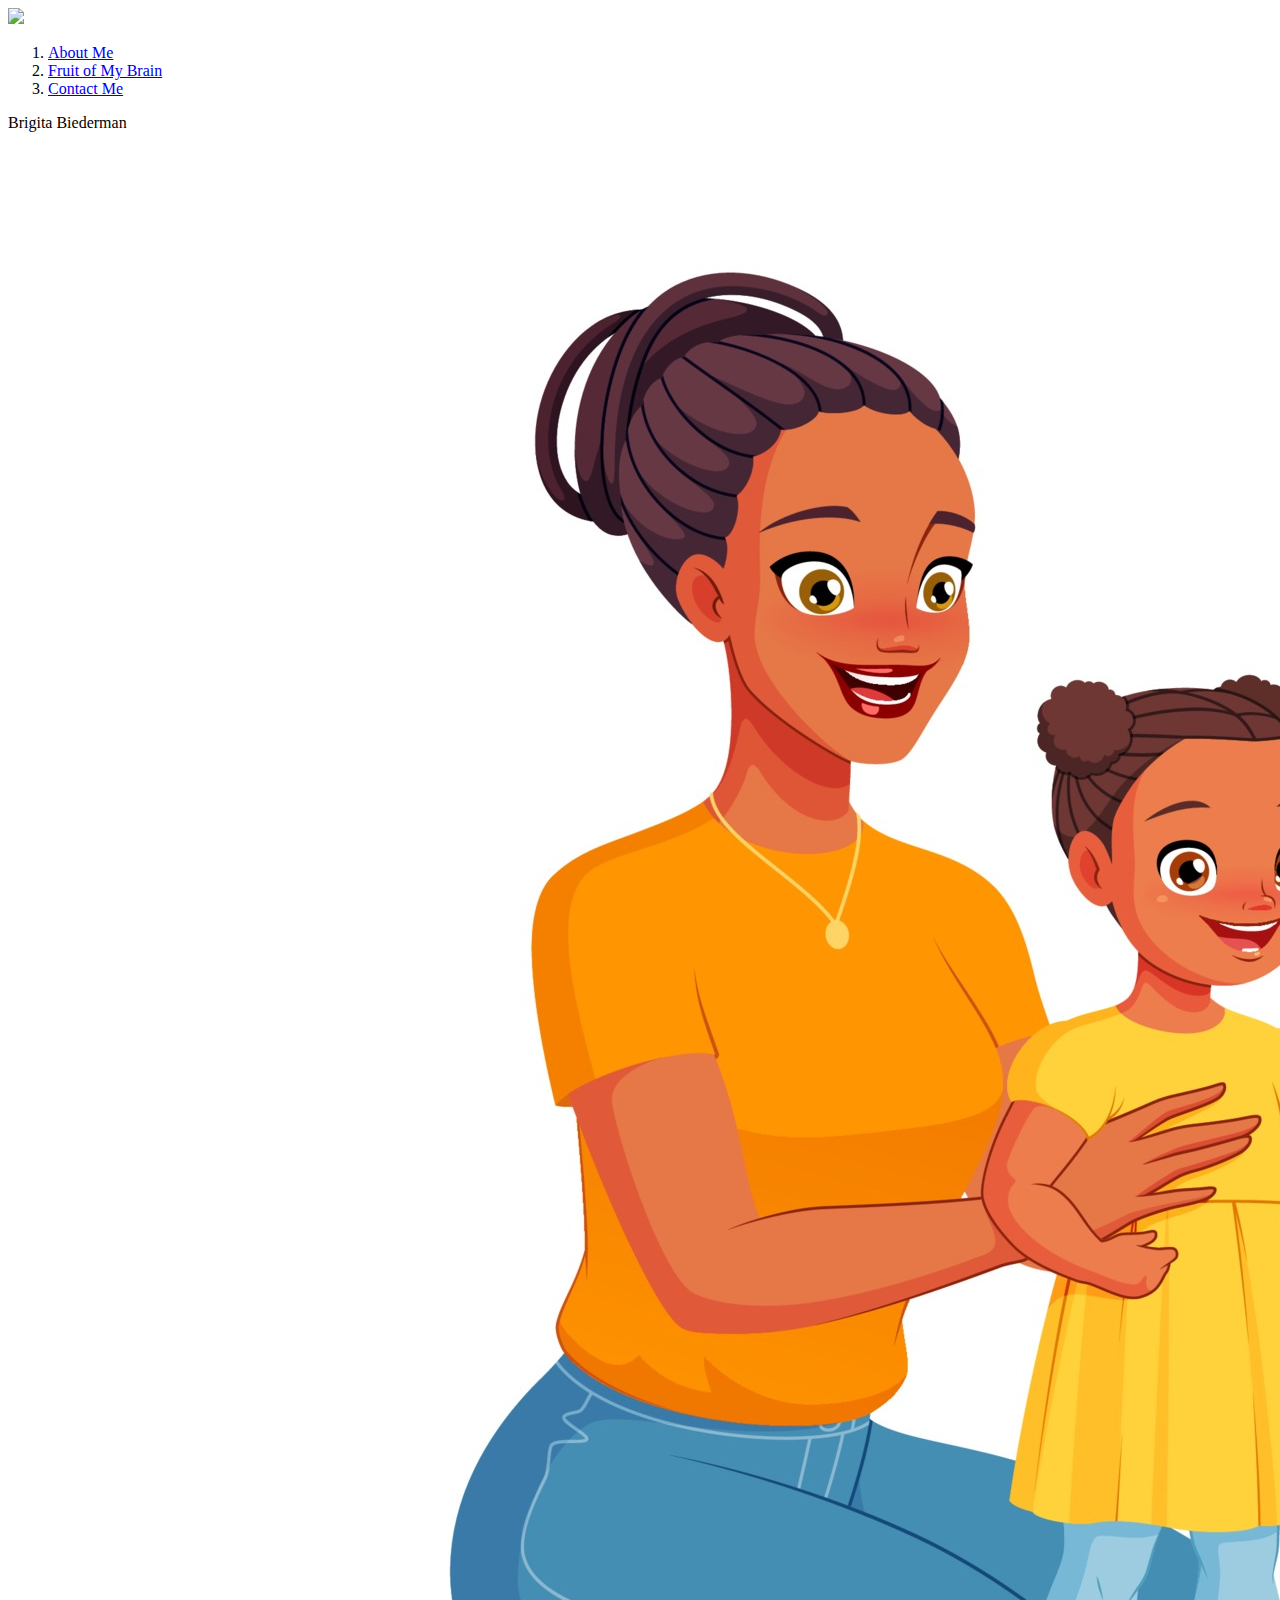
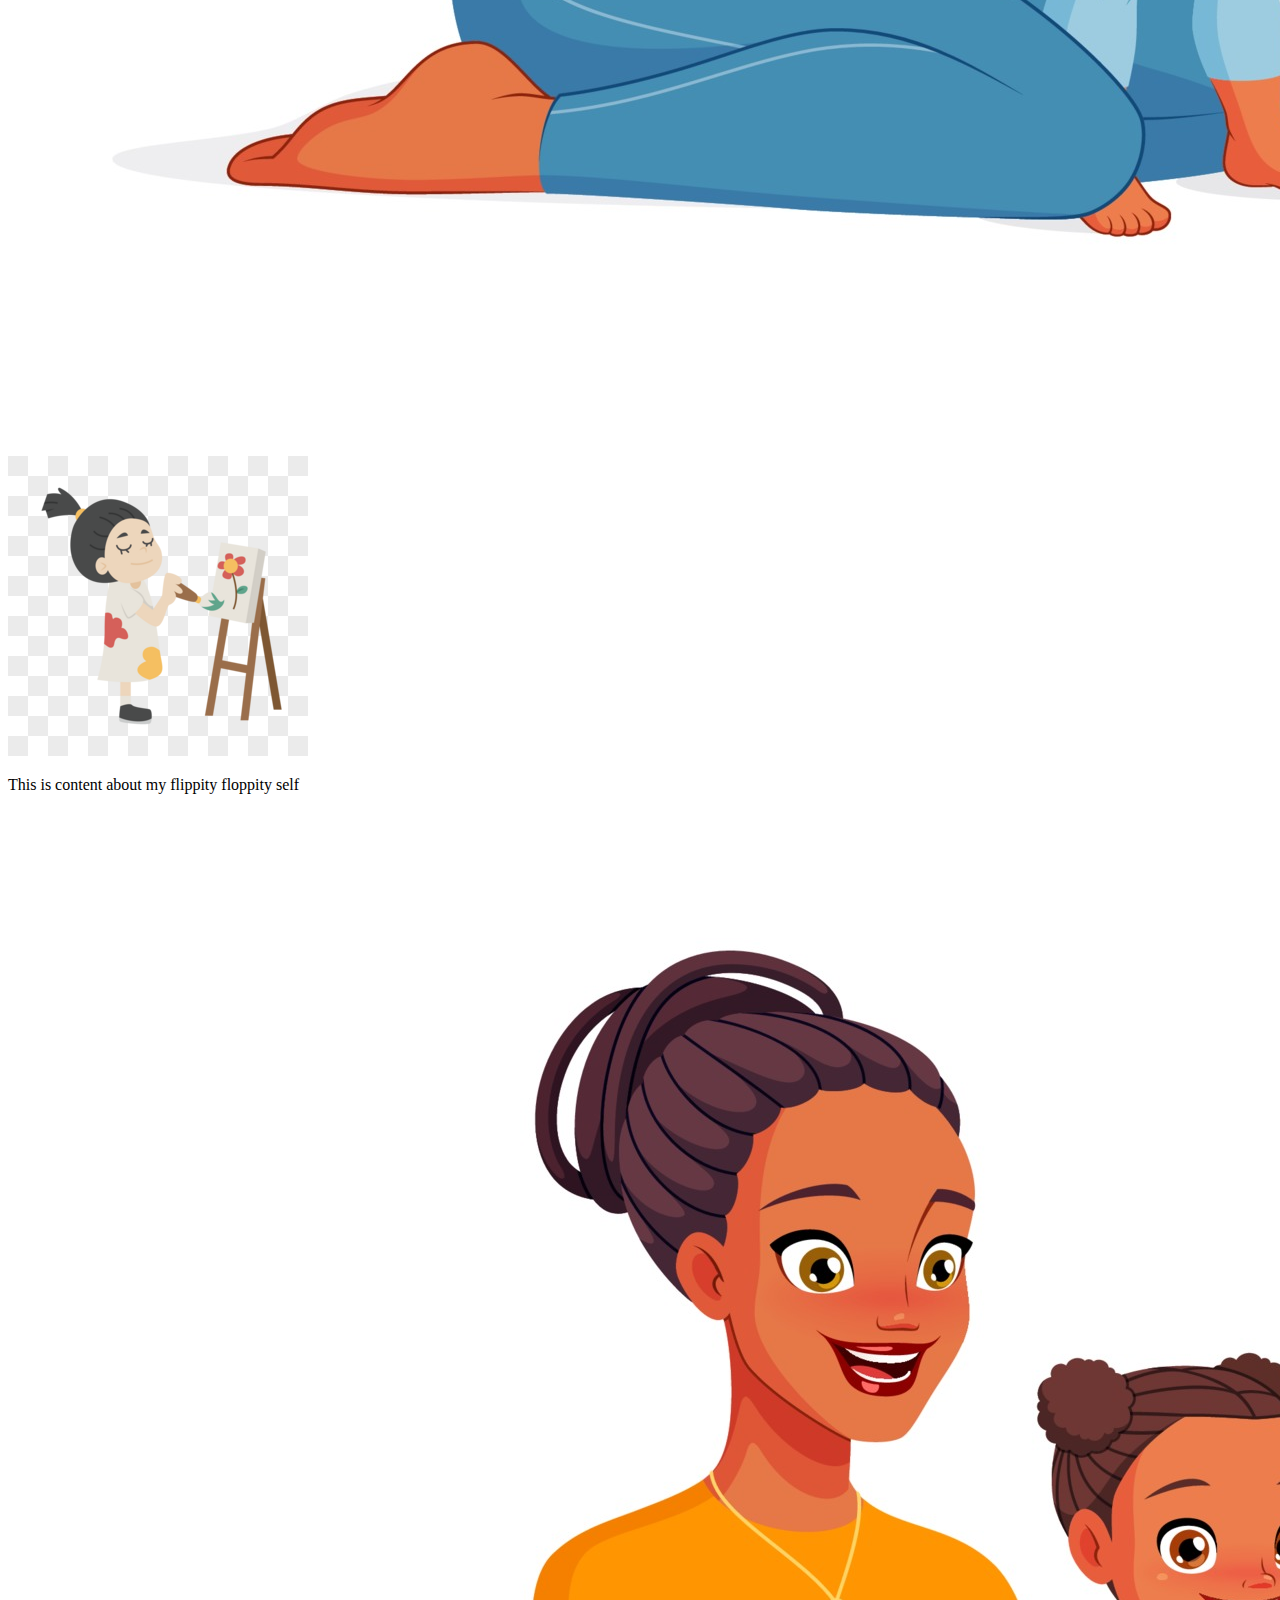
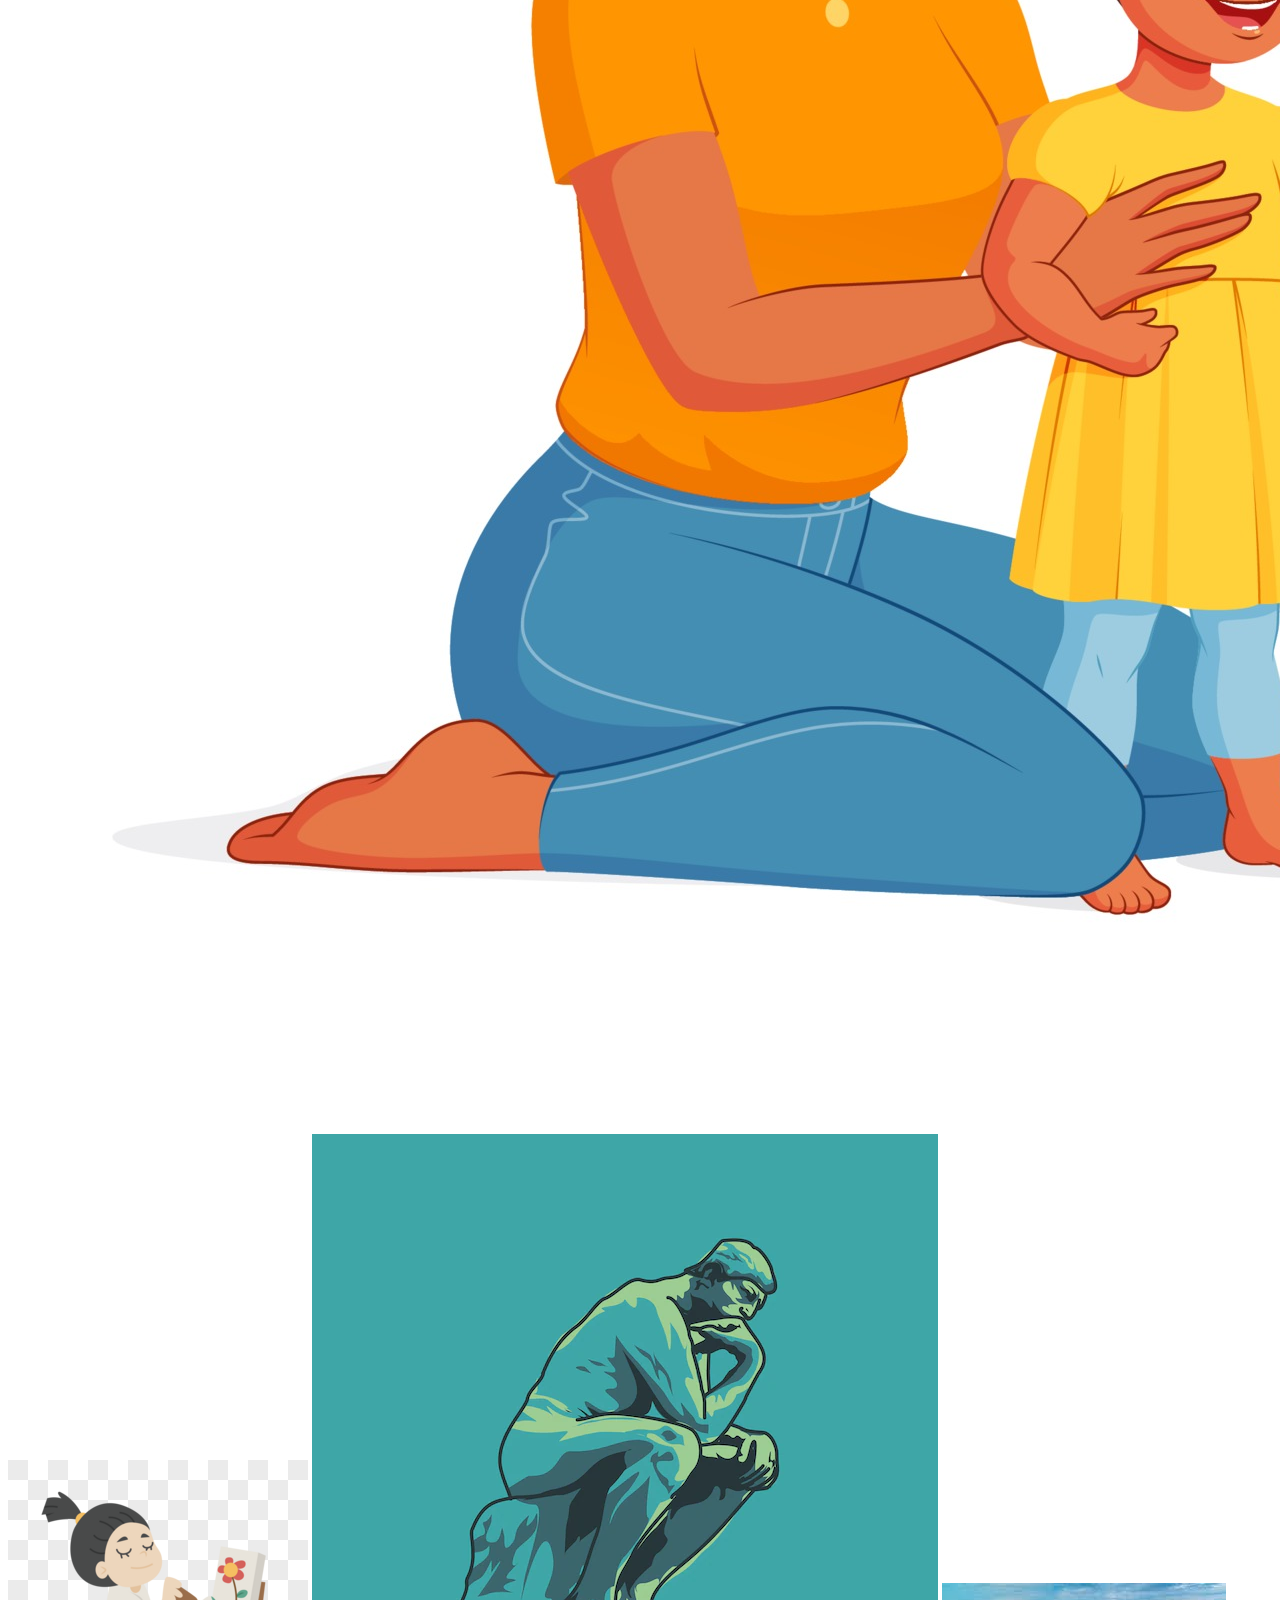
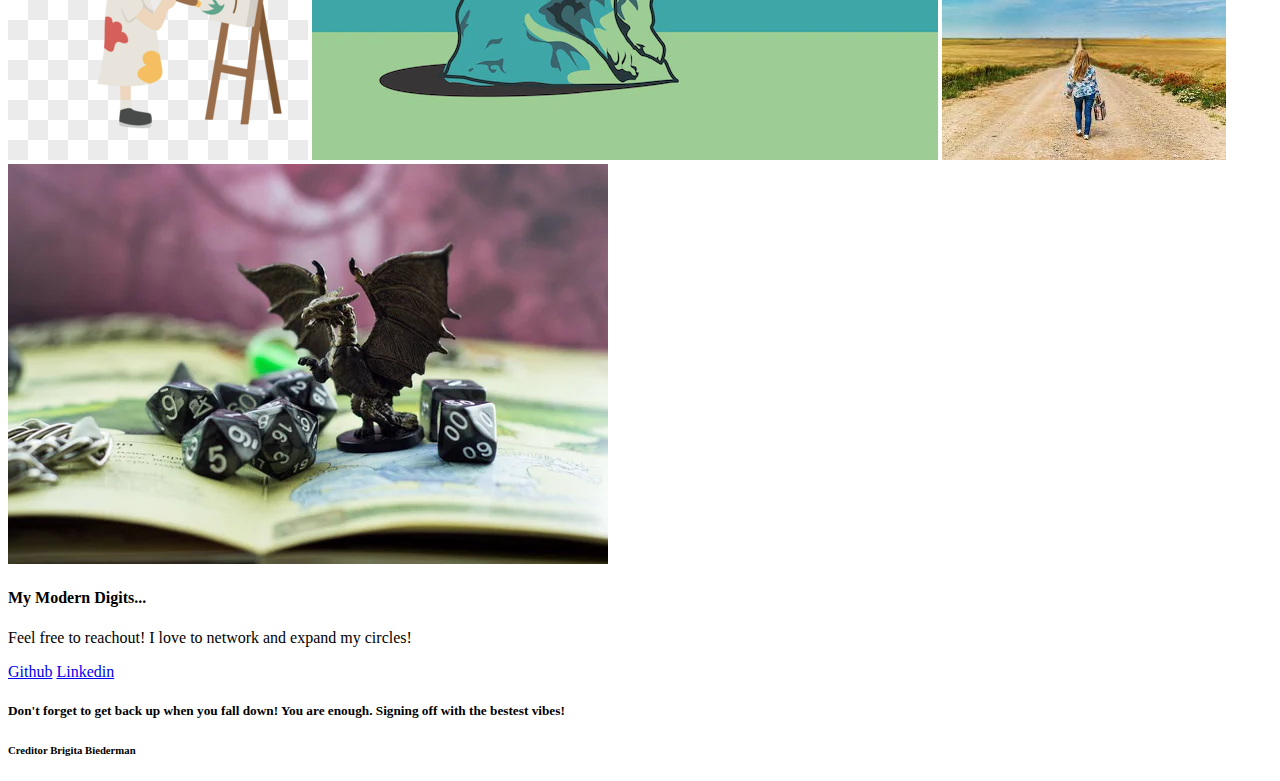
==== index.html @ 0afa7fc9 "initial commit to cloned repository" ====
<!DOCTYPE html>

<html lang="en">
<meta charset="UTF-8">

<head>
  <title>Brigita's Portfolio</title>
</head>
<body>

</header>
  <section id="profile_pic">
    <img src="./assets/images/my_goofy_self.jpg">
  </section>
  <nav class="menu">
    <ol>
      <li><a href="#about_me">About Me</a></li>
      <li><a href="#portfolio">Fruit of My Brain</a></li>
      <li><a href="#contact-me">Contact Me</a></li>
    </ol>
  </nav>

  </h1>Brigita Biederman</h1>

</header>

<main>

<article id="about_me"><div class="content">
  <div class="row"> 
    <div class="column"></div>
    
    <div>
      <img src="./assets/images/I_am_a_mom.jpg" alt="I am a mom"></div>
      
      <img src="./assets/images/i_am_an_artist.png"/>
    </div>
  </div>
</div>

  <p>This is content about my flippity floppity self</p>
  <img src="./assets/images/I_am_a_mom.jpg" alt="I am a mom" class="image">
  <img src="./assets/images/i_am_an_artist.png" alt="I am an artist" class="image">
  <img src="./assets/images/I_am_an_overthinker.webp" alt="I overthink everything" class="image">
  <img src="./assets/images/I_look_to_horizons.jpg" alt="I am always looking forward to new horizons" class="image">
  <img src="./assets/images/dnd_queen.jpg" alt="Tabletop_murder_hobo" class="image">
</article>

<article id="portfolio">
<!--This will be my list of works that don't exist yeeeeettttt-->
  
</article>

<article id="contact-me">
  <h4>My Modern Digits...</h4>
  <p>Feel free to reachout! I love to network and expand my circles!</p>
  <a href="https://github.com/bravenbright">Github</a>
  <a href="https://www.linkedin.com/in/brigita-bryant-biederman-836419253/">Linkedin</a>

</article>
</main>

<footer>
  <h5>Don't forget to get back up when you fall down! You are enough. Signing off with the bestest vibes!</h5>
  <h6>Creditor Brigita Biederman</h6> 
</footer>
</body>
</html>
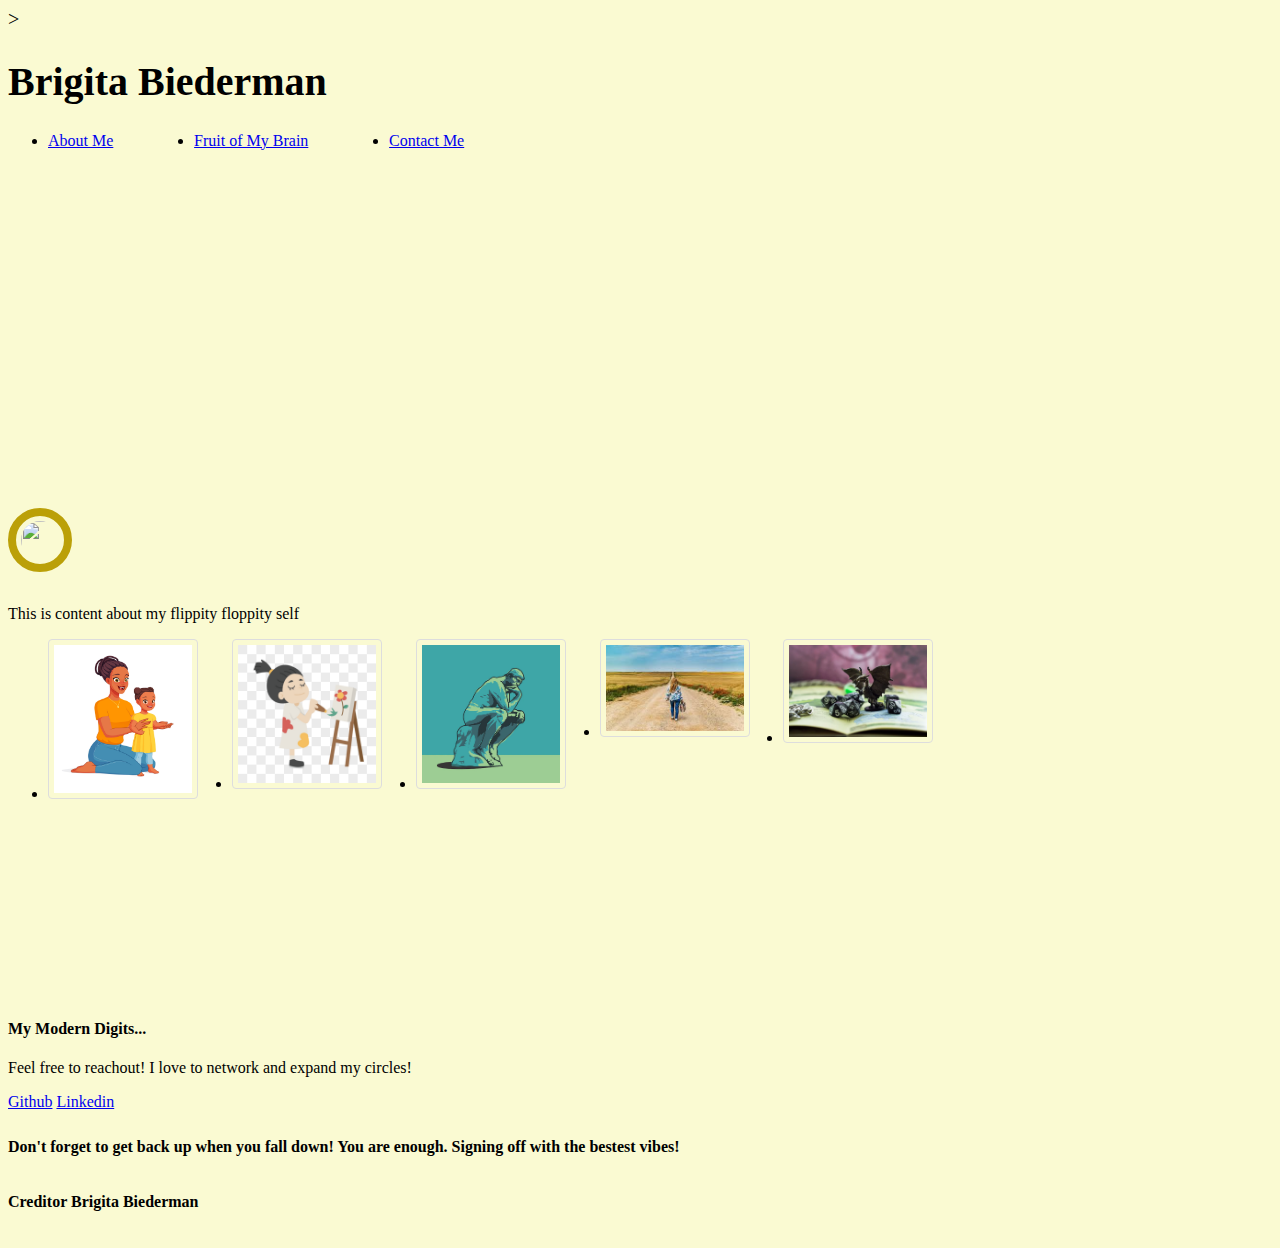
==== commit a65aa456: "added css background color aligned photos header change" ====
--- a/index.html
+++ b/index.html
@@ -2,6 +2,8 @@
 
 <html lang="en">
 <meta charset="UTF-8">
+<meta><link rel="stylesheet" href="./assets/style.css">>
+
 
 <head>
   <title>Brigita's Portfolio</title>
@@ -9,42 +11,53 @@
 <body>
 
 </header>
-  <section id="profile_pic">
-    <img src="./assets/images/my_goofy_self.jpg">
-  </section>
+
+<h1>Brigita Biederman</h1>
+
   <nav class="menu">
-    <ol>
+    <ul>
       <li><a href="#about_me">About Me</a></li>
       <li><a href="#portfolio">Fruit of My Brain</a></li>
       <li><a href="#contact-me">Contact Me</a></li>
-    </ol>
+    </ul>
   </nav>
 
-  </h1>Brigita Biederman</h1>
-
+  
+  <section>
+    <img src="./assets/images/my_goofy_self.jpg" id="profile_pic" class="fancy">
+  </section>
 </header>
 
 <main>
 
 <article id="about_me"><div class="content">
-  <div class="row"> 
-    <div class="column"></div>
-    
-    <div>
-      <img src="./assets/images/I_am_a_mom.jpg" alt="I am a mom"></div>
-      
-      <img src="./assets/images/i_am_an_artist.png"/>
-    </div>
-  </div>
-</div>
 
-  <p>This is content about my flippity floppity self</p>
-  <img src="./assets/images/I_am_a_mom.jpg" alt="I am a mom" class="image">
-  <img src="./assets/images/i_am_an_artist.png" alt="I am an artist" class="image">
-  <img src="./assets/images/I_am_an_overthinker.webp" alt="I overthink everything" class="image">
-  <img src="./assets/images/I_look_to_horizons.jpg" alt="I am always looking forward to new horizons" class="image">
-  <img src="./assets/images/dnd_queen.jpg" alt="Tabletop_murder_hobo" class="image">
-</article>
+<p>This is content about my flippity floppity self</p>
+
+<ul>
+    <li>
+        <img src="./assets/images/I_am_a_mom.jpg" alt="I am a mom" class="image">
+    </li>
+
+    <li>
+        <img src="./assets/images/i_am_an_artist.png" alt="I am an artist" class="image">
+    </li>
+
+    <li>
+        <img src="./assets/images/I_am_an_overthinker.webp" alt="I overthink everything" class="image">
+    </li>
+  
+    <li>
+        <img src="./assets/images/I_look_to_horizons.jpg" alt="I am always looking forward to new horizons" class="image">
+    </li>
+
+    <li>
+        <img src="./assets/images/dnd_queen.jpg" alt="Tabletop_murder_hobo" class="image">
+    </li>
+</ul>
+
+ </article>
+
 
 <article id="portfolio">
 <!--This will be my list of works that don't exist yeeeeettttt-->
--- a/assets/style.css
+++ b/assets/style.css
@@ -0,0 +1,76 @@
+*{
+    font-family: Georgia, 'Times New Roman', Times, serif;
+    box-sizing: border-box;
+    font-size: 16px;
+
+}
+
+h1 {
+    font-size: 200%;
+
+}
+
+nav {
+    display: inline;
+    flex: wrap;
+}
+
+/*source for fancy box https://developer.mozilla.org/en-US/docs/Learn/CSS/Howto/create_fancy_boxes*/
+.fancy {
+        /* Within a circle, centered text looks prettier. */
+  image-orientation: center;
+        /* Let's avoid our text touching the border. As
+        our text will still flow in a square, it looks
+        nicer that way, giving the feeling that it's a "real"
+        circle. */
+ /*padding: 1em;*/
+    /* The border will make the circle visible.
+        You could also use a background, as
+        backgrounds are clipped by border radius */
+  border: 0.5em solid rgb(187, 160, 8);
+    /* Let's make sure we have a square.
+        If it's not a square, we'll get an
+        ellipsis rather than a circle */
+  width: 4em;
+  height: 4em;
+    /* and let's turn the square into a circle */
+  border-radius: 100%;
+}
+
+body {
+    
+    font-size: 20px;
+    background-color: lightgoldenrodyellow;
+}
+
+.img {
+    max-width: 200px;
+    height: 200px;
+    border: 5px;
+    border-color: blueviolet;
+}
+
+/* sizes images uniformly using flex */
+
+ul {
+    display: flex;
+    
+}
+
+li {
+    flex-wrap: wrap;
+    height: 40vh;
+    flex-grow: 1;
+}
+
+img {
+    border: 1px solid #ddd;
+    border-radius: 4px;
+    padding: 5px;
+    width: 150px;
+  }
+
+li:last-child {
+    flex-grow: 10;
+}
+
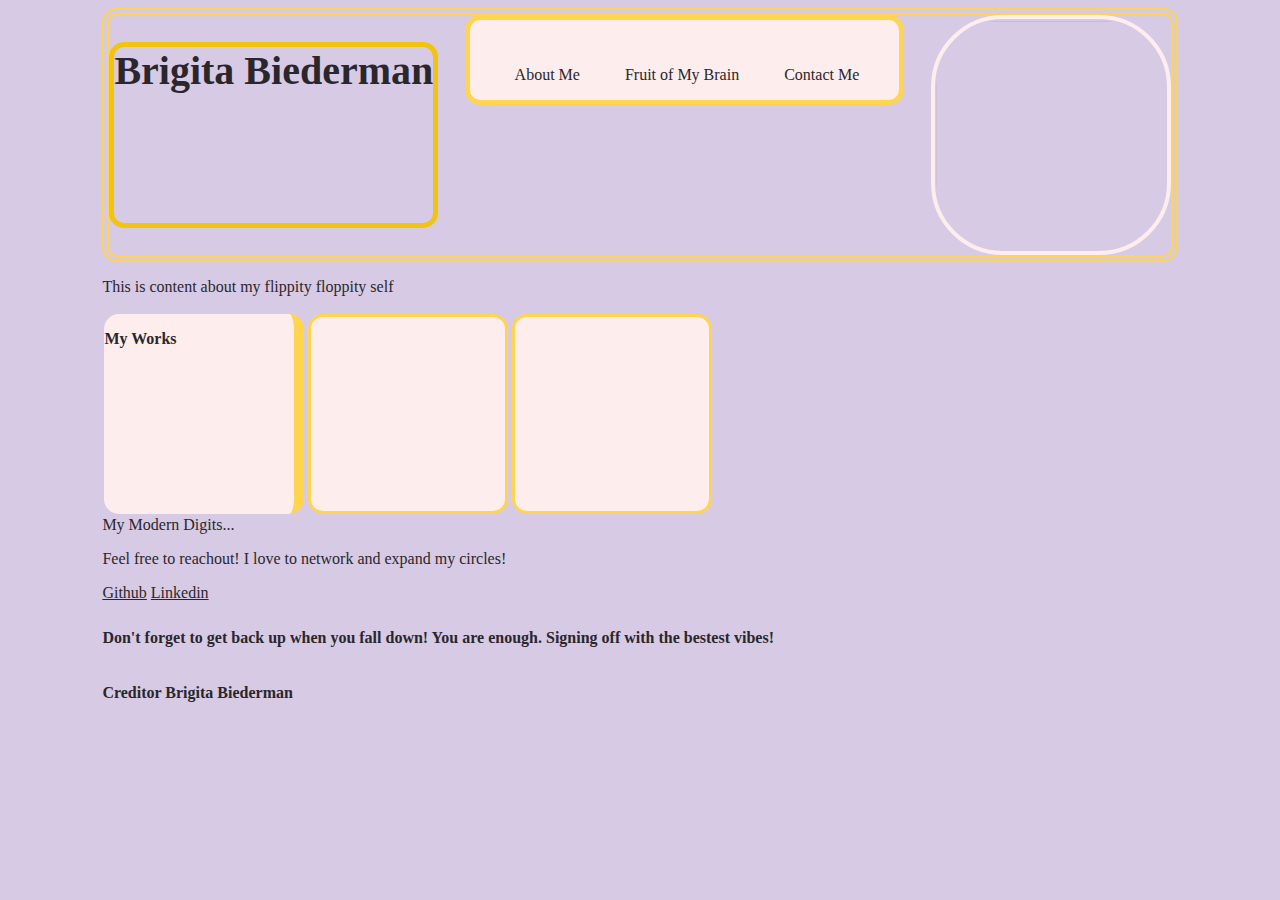
==== commit 25de4710: "added round corners to sections and moved some divs around also added flex box for works" ====
--- a/index.html
+++ b/index.html
@@ -1,81 +1,77 @@
 <!DOCTYPE html>
 
+
 <html lang="en">
-<meta charset="UTF-8">
-<meta><link rel="stylesheet" href="./assets/style.css">>
+
+<head>
+  <meta charset="UTF-8">
+  <meta http-equiv="X-UA-Compatible" content="IE=edge" />
+  <!-- <meta name="viewport" content="width=device-width, initial-scale=1.0" /> -->
+
+  <link rel="stylesheet" href="./assets/style.css">
+  <title>Brigita's Portfolio</title>
+</head>
+
+<body>
+
+  <header>
+
+    <h1>Brigita Biederman</h1>
+
+    <div>
+    <nav class="menu">
+      <ul>
+        <li><a href="#about_me">About Me</a></li>
+        <li><a href="#portfolio">Fruit of My Brain</a></li>
+        <li><a href="#contact-me">Contact Me</a></li>
+      </ul>
+    </nav>
+  </div>
+  <div>
+     <img src="./assets/images/my_goofy_self.jpg" id="profile_pic" class="fancy">
+  </div>
+
+  </header>
+
+  <main>
+
+    <section id="about_me">
+      <div class="content">
+
+        <p>This is content about my flippity floppity self</p>
+
+      
+    </section>
 
 
-<head>
-  <title>Brigita's Portfolio</title>
-</head>
-<body>
+    <section id="portfolio">
+      <div class = "flexbox-container">
+        
+        <div class="flexbox-item flexbox-item-1"><h3>My Works</h3></div> 
+          
+        <div class="flexbox-item flexbox-item-2"></div> 
+        <div class="flexbox-item flexbox-item-3"></div> 
+      
 
-</header>
-
-<h1>Brigita Biederman</h1>
-
-  <nav class="menu">
-    <ul>
-      <li><a href="#about_me">About Me</a></li>
-      <li><a href="#portfolio">Fruit of My Brain</a></li>
-      <li><a href="#contact-me">Contact Me</a></li>
-    </ul>
-  </nav>
-
-  
-  <section>
-    <img src="./assets/images/my_goofy_self.jpg" id="profile_pic" class="fancy">
-  </section>
-</header>
-
-<main>
-
-<article id="about_me"><div class="content">
-
-<p>This is content about my flippity floppity self</p>
-
-<ul>
-    <li>
-        <img src="./assets/images/I_am_a_mom.jpg" alt="I am a mom" class="image">
-    </li>
-
-    <li>
-        <img src="./assets/images/i_am_an_artist.png" alt="I am an artist" class="image">
-    </li>
-
-    <li>
-        <img src="./assets/images/I_am_an_overthinker.webp" alt="I overthink everything" class="image">
-    </li>
-  
-    <li>
-        <img src="./assets/images/I_look_to_horizons.jpg" alt="I am always looking forward to new horizons" class="image">
-    </li>
-
-    <li>
-        <img src="./assets/images/dnd_queen.jpg" alt="Tabletop_murder_hobo" class="image">
-    </li>
-</ul>
-
- </article>
+      <!--This will be my list of works that don't exist yeeeeettttt-->
 
 
-<article id="portfolio">
-<!--This will be my list of works that don't exist yeeeeettttt-->
-  
-</article>
+    </section>
 
-<article id="contact-me">
-  <h4>My Modern Digits...</h4>
-  <p>Feel free to reachout! I love to network and expand my circles!</p>
-  <a href="https://github.com/bravenbright">Github</a>
-  <a href="https://www.linkedin.com/in/brigita-bryant-biederman-836419253/">Linkedin</a>
+    <section id="contact-me">
+      <div class="content"
+      <h4>My Modern Digits...</h4>
+      <p>Feel free to reachout! I love to network and expand my circles!</p>
+      <a href="https://github.com/bravenbright">Github</a>
+      <a href="https://www.linkedin.com/in/brigita-bryant-biederman-836419253/">Linkedin</a>
 
-</article>
-</main>
+    </section>
+  </main>
 
-<footer>
-  <h5>Don't forget to get back up when you fall down! You are enough. Signing off with the bestest vibes!</h5>
-  <h6>Creditor Brigita Biederman</h6> 
-</footer>
+  <footer>
+    <h5>Don't forget to get back up when you fall down! You are enough. Signing off with the bestest vibes!</h5>
+    <h6>Creditor Brigita Biederman</h6>
+  </footer>
 </body>
+
 </html>--- a/assets/style.css
+++ b/assets/style.css
@@ -2,75 +2,150 @@
     font-family: Georgia, 'Times New Roman', Times, serif;
     box-sizing: border-box;
     font-size: 16px;
+    color: #2A272C;
+    border-radius: 15px;
 
 }
 
-h1 {
-    font-size: 200%;
+header {
+    
+    display:flex;
+    justify-content: space-between;
+    flex-wrap: wrap;
+    border: 7px solid;
+    border-style: double;
+    border-color:  #FFD54F;
+    background-size: contain;
+    
+} 
+
+header h1 {
+
+    color: #2A272C;
 
 }
 
-nav {
+header a {
+    text-decoration: none;
+}
+
+header nav {
     display: inline;
-    flex: wrap;
+    justify-content: flex-end;
+    align-content: baseline;
+    background-color: #FDEDEC;
+    border: solid 5px #FFD54F;
+
+}
+
+header nav ul {
+    display: flex;
+    flex-wrap: wrap;
+    justify-content: space-between;
+    list-style: none;
+}
+
+header nav ul li {
+    padding-top: 30px;
+}
+
+header nav ul li a {
+    padding: 30px 40px 60px 5px;
+}
+h1 {
+    font-size: 40px;
+    border: solid 5px #f1c40f;
+    
+
+}
+
+#profile_pic {
+    display:flex;
+    order: -1;
+}
+
+ .menu {
+    display: flex;
+    justify-content: ;
+    flex: wrap; 
 }
 
 /*source for fancy box https://developer.mozilla.org/en-US/docs/Learn/CSS/Howto/create_fancy_boxes*/
 .fancy {
-        /* Within a circle, centered text looks prettier. */
+
   image-orientation: center;
-        /* Let's avoid our text touching the border. As
-        our text will still flow in a square, it looks
-        nicer that way, giving the feeling that it's a "real"
-        circle. */
- /*padding: 1em;*/
-    /* The border will make the circle visible.
-        You could also use a background, as
-        backgrounds are clipped by border radius */
-  border: 0.5em solid rgb(187, 160, 8);
-    /* Let's make sure we have a square.
-        If it's not a square, we'll get an
-        ellipsis rather than a circle */
-  width: 4em;
-  height: 4em;
-    /* and let's turn the square into a circle */
-  border-radius: 100%;
+     
+ padding: 0.1em;
+ 
+  border: 0.25em solid #FDEDEC;
+
+  width: 15em;
+  height: 15em;
+    
+  border-radius: 30%;
 }
 
 body {
-    
+    border: #ACBF60;
     font-size: 20px;
-    background-color: lightgoldenrodyellow;
+    background-color: #D7CAE5 ;
+    margin-left: 8%;
+    margin-right: 8%;
 }
 
 .img {
     max-width: 200px;
     height: 200px;
     border: 5px;
-    border-color: blueviolet;
+    background-color: #FDEDEC
+    ;
+   
 }
 
 /* sizes images uniformly using flex */
 
-ul {
+.image-list {
     display: flex;
     
 }
 
-li {
+.image-project {
     flex-wrap: wrap;
-    height: 40vh;
     flex-grow: 1;
 }
 
-img {
+.image-project {
     border: 1px solid #ddd;
     border-radius: 4px;
     padding: 5px;
     width: 150px;
   }
 
-li:last-child {
+.image-project:last-child {
     flex-grow: 10;
 }
 
+.flexbox-container {
+    display: flex;
+}
+
+.flexbox-item {
+    height: 200px;
+    width: 200px;
+    margin: 2px;
+    border: 3px solid #FFD54F;
+    background-color: #FDEDEC;
+    border-radius: 15px;
+}
+
+.flexbox-item-1 {
+    border-top: none;
+    border-left: none;
+    border-bottom: none;    
+    border-width: 10px;
+}
+
+
+
+@media all and (max-width 4416px)
+    
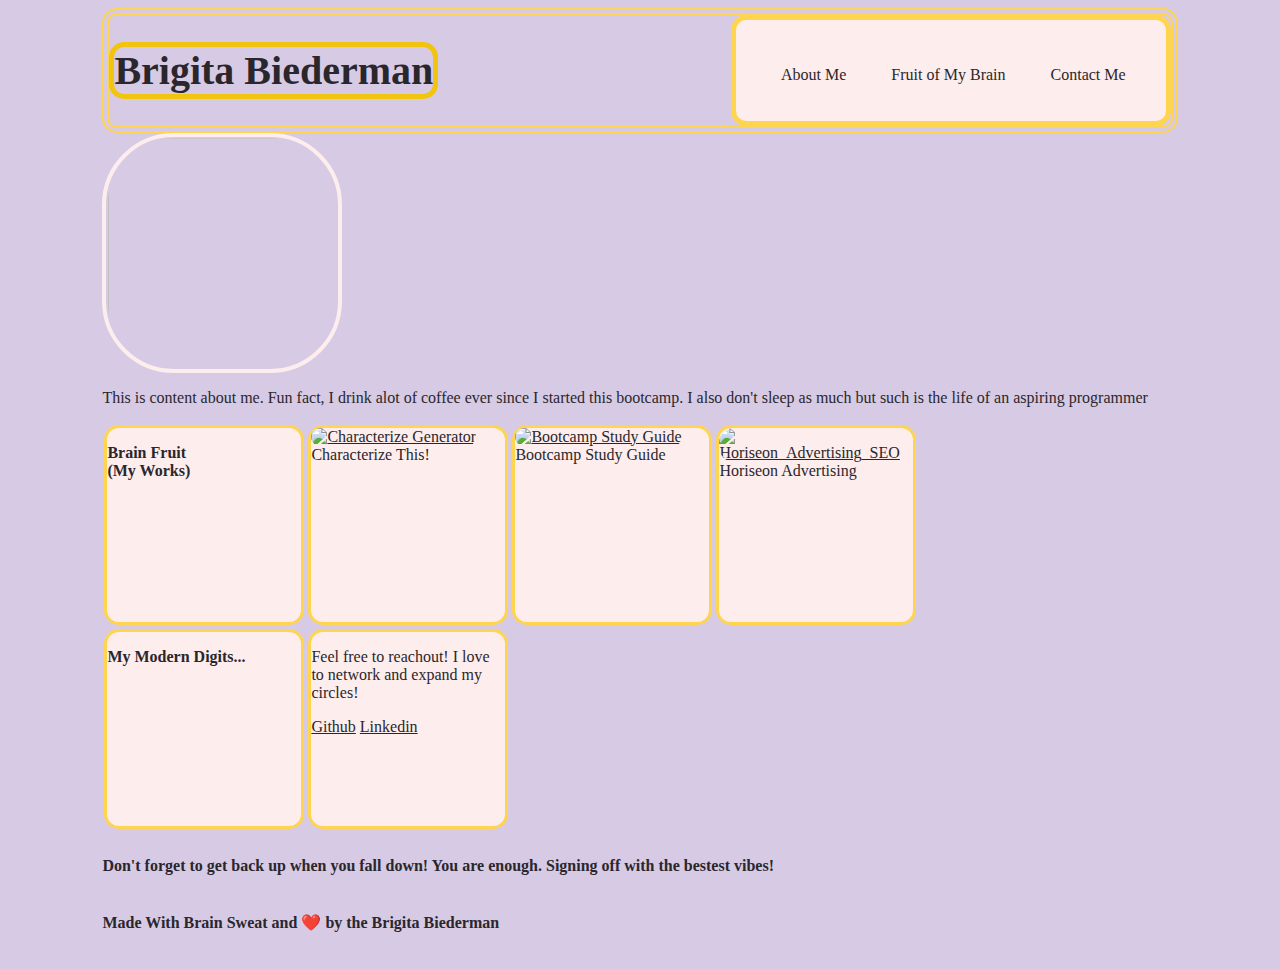
==== commit 4633ac6f: "added character-generator link to portfolio" ====
--- a/index.html
+++ b/index.html
@@ -18,59 +18,71 @@
 
     <h1>Brigita Biederman</h1>
 
+    
+    <nav class="menu">
     <div>
-    <nav class="menu">
       <ul>
-        <li><a href="#about_me">About Me</a></li>
-        <li><a href="#portfolio">Fruit of My Brain</a></li>
-        <li><a href="#contact-me">Contact Me</a></li>
+        <li><a class="nav_link" href="#about_me">About Me</a></li>
+        <li><a class="nav_link" href="#portfolio">Fruit of My Brain</a></li>
+        <li><a class="nav_link" href="#contact-me">Contact Me</a></li>
       </ul>
     </nav>
   </div>
-  <div>
-     <img src="./assets/images/my_goofy_self.jpg" id="profile_pic" class="fancy">
-  </div>
-
+  
   </header>
 
   <main>
+    <body class="flex-1">
+    
+     
+   
+ 
 
     <section id="about_me">
-      <div class="content">
-
-        <p>This is content about my flippity floppity self</p>
-
-      
-    </section>
+        <img src="./assets/images/my_goofy_self.jpg" id="profile_pic" class="fancy">
+        <p>This is content about me. Fun fact, I drink alot of coffee ever since I started this bootcamp. I also don't sleep as much but such is the life of an aspiring programmer</p>
+      </section>
 
 
     <section id="portfolio">
       <div class = "flexbox-container">
         
-        <div class="flexbox-item flexbox-item-1"><h3>My Works</h3></div> 
+        <div class="flexbox-item" id="my-works"><h3>Brain Fruit <br>(My Works)</h3></div> 
           
-        <div class="flexbox-item flexbox-item-2"></div> 
-        <div class="flexbox-item flexbox-item-3"></div> 
+        <div class="flexbox-item" id="character-generator">
+          <a href="https://characterize-this.herokuapp.com/">
+          <img class="works-img" src="./assets/images/yellow_dots.jpg" alt="Characterize Generator"></a>
+          <div class="bottom-left">Characterize This!</div>
+          
+        </div> 
+        <div class="flexbox-item">
+          <a href="https://bravenbright.github.io/prework-study-guide/"><img class="works-img" src="./assets/images/yellow_dots.jpg" alt="Bootcamp Study Guide"></a>
+          <div class="bottom-left">Bootcamp Study Guide</div>
+        </div> 
+
+      <div class="flexbox-item">
+        <a href="https://bravenbright.github.io/Horiseon_Advertising/"><img class="works-img" src="./assets/images/yellow_dots.jpg" alt="Horiseon_Advertising_SEO"></a>
+        <div class="bottom-left">Horiseon Advertising</div>
+      </div>  
       
-
-      <!--This will be my list of works that don't exist yeeeeettttt-->
-
-
     </section>
-
+  </body>
     <section id="contact-me">
-      <div class="content"
-      <h4>My Modern Digits...</h4>
-      <p>Feel free to reachout! I love to network and expand my circles!</p>
-      <a href="https://github.com/bravenbright">Github</a>
-      <a href="https://www.linkedin.com/in/brigita-bryant-biederman-836419253/">Linkedin</a>
-
+      <div class = "flexbox-container">
+        
+        <div class="flexbox-item " id="my-digits"><h3>My Modern Digits...</h3></div> 
+        <div class="flexbox-item" id="flex-item-1">
+          <p>Feel free to reachout! I love to network and expand my circles!</p>
+          <a class="connect-link" href="https://github.com/bravenbright">Github</a>
+          <a class="connect-link" href="https://www.linkedin.com/in/brigita-bryant-biederman-836419253/">Linkedin</a>
+        </div>
+      </div> 
     </section>
   </main>
 
   <footer>
     <h5>Don't forget to get back up when you fall down! You are enough. Signing off with the bestest vibes!</h5>
-    <h6>Creditor Brigita Biederman</h6>
+    <h6>Made With Brain Sweat and ❤️ by the Brigita Biederman</h6>
   </footer>
 </body>
 
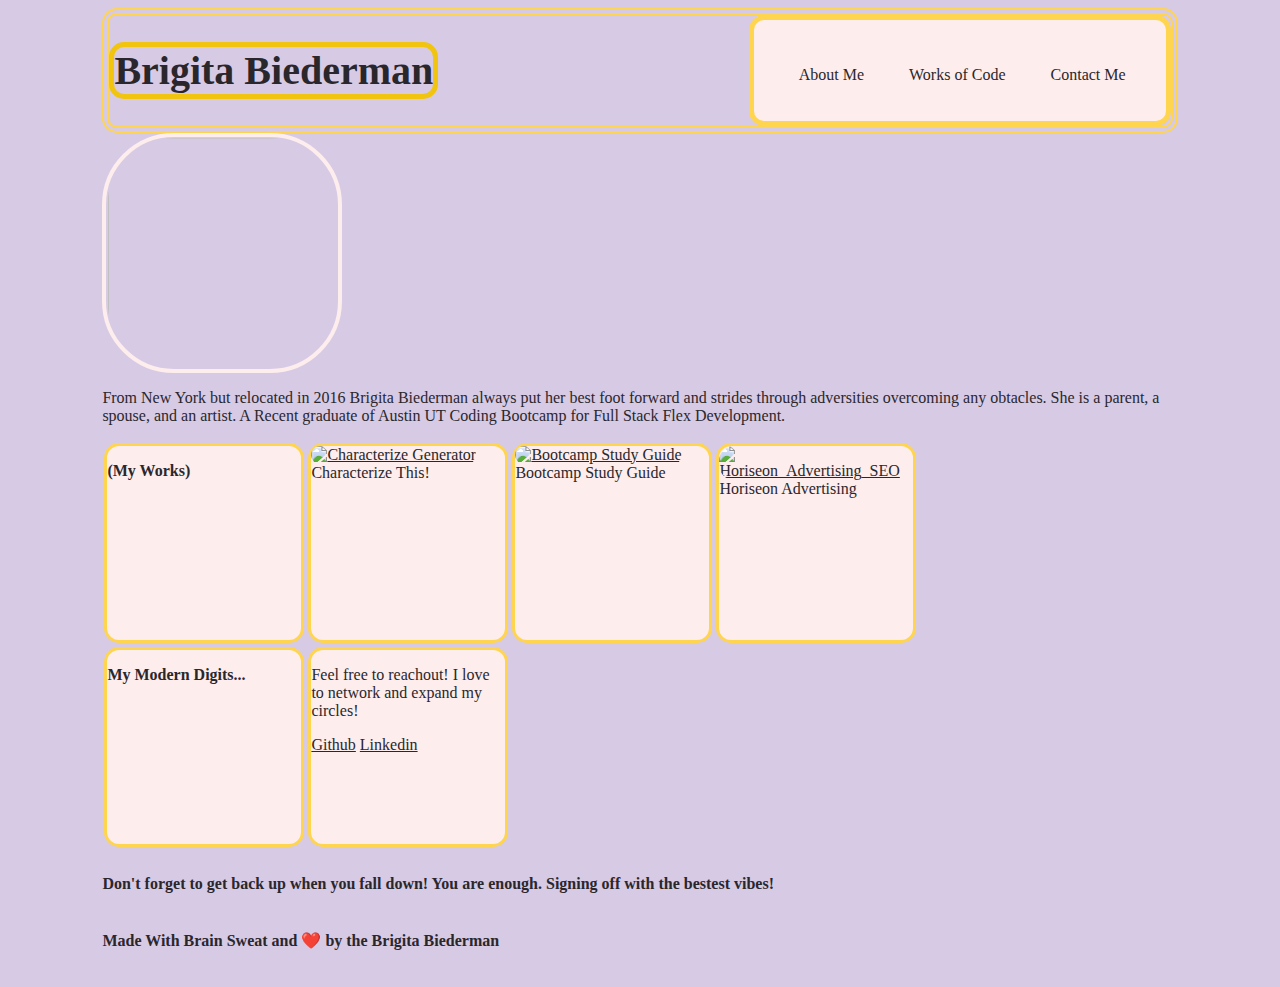
==== commit b063bb5d: "changed profile picture and about me" ====
--- a/index.html
+++ b/index.html
@@ -9,7 +9,7 @@
   <!-- <meta name="viewport" content="width=device-width, initial-scale=1.0" /> -->
 
   <link rel="stylesheet" href="./assets/style.css">
-  <title>Brigita's Portfolio</title>
+  <title>My portfolio</title>
 </head>
 
 <body>
@@ -23,7 +23,7 @@
     <div>
       <ul>
         <li><a class="nav_link" href="#about_me">About Me</a></li>
-        <li><a class="nav_link" href="#portfolio">Fruit of My Brain</a></li>
+        <li><a class="nav_link" href="#portfolio">Works of Code</a></li>
         <li><a class="nav_link" href="#contact-me">Contact Me</a></li>
       </ul>
     </nav>
@@ -39,15 +39,17 @@
  
 
     <section id="about_me">
-        <img src="./assets/images/my_goofy_self.jpg" id="profile_pic" class="fancy">
-        <p>This is content about me. Fun fact, I drink alot of coffee ever since I started this bootcamp. I also don't sleep as much but such is the life of an aspiring programmer</p>
+        <img src="./assets/images/portfolio-pic.jpg.jpg" id="profile_pic" class="fancy">
+        <p>From New York but relocated in 2016 Brigita Biederman always put her best foot forward and strides through adversities overcoming any obtacles. She is a parent, a spouse, and an artist. A Recent graduate of Austin UT Coding Bootcamp for Full Stack Flex Development. 
+         
+        </p>
       </section>
 
 
     <section id="portfolio">
       <div class = "flexbox-container">
         
-        <div class="flexbox-item" id="my-works"><h3>Brain Fruit <br>(My Works)</h3></div> 
+        <div class="flexbox-item" id="my-works"><h3>(My Works)</h3></div> 
           
         <div class="flexbox-item" id="character-generator">
           <a href="https://characterize-this.herokuapp.com/">
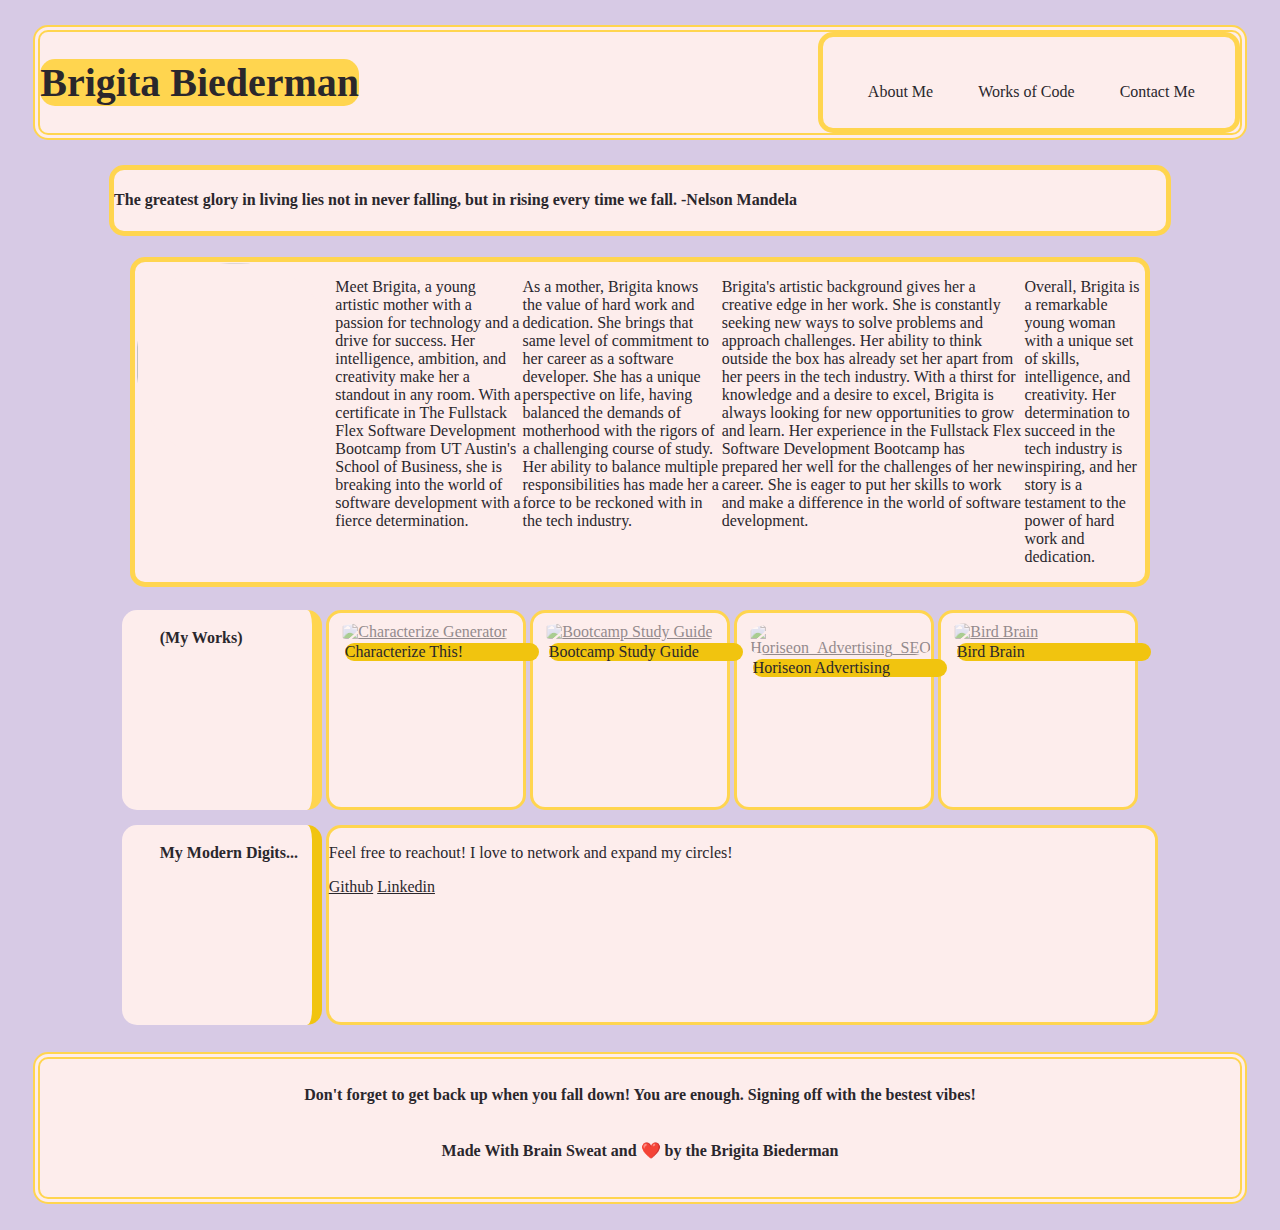
==== commit 1d3d0865: "Added to Readme and most recent project, alsoadjusted some styling" ====
--- a/index.html
+++ b/index.html
@@ -36,13 +36,31 @@
     
      
    
- 
+    <section class= "about_me_container" id="nelsonquote">
+      <h4> 
+         The greatest glory in living lies not in never falling, but in
+         rising every time we fall. -Nelson Mandela
+      </h4>
+    </section>  
 
-    <section id="about_me">
+
+    <section class="about_me_container" id="about_me">
         <img src="./assets/images/portfolio-pic.jpg.jpg" id="profile_pic" class="fancy">
-        <p>From New York but relocated in 2016 Brigita Biederman always put her best foot forward and strides through adversities overcoming any obtacles. She is a parent, a spouse, and an artist. A Recent graduate of Austin UT Coding Bootcamp for Full Stack Flex Development. 
-         
+        <p>
+         Meet Brigita, a young artistic mother with a passion for technology and a drive for success. Her intelligence, ambition, and creativity make her a standout in any room. 
+         With a certificate in The Fullstack Flex Software Development Bootcamp from UT Austin's School of Business, she is breaking into the world of software development with a fierce determination.
         </p>
+        <p>
+         As a mother, Brigita knows the value of hard work and dedication. She brings that same level of commitment to her  career as a software developer. She has a unique perspective on  life, having balanced the demands of motherhood with the rigors  of a challenging course of study. 
+         Her ability to balance  multiple responsibilities has made her a force to be reckoned with in the tech industry.</p>
+         <p>
+            Brigita's artistic background gives her a creative edge in her work. She is constantly seeking new ways to solve problems and approach challenges. Her ability to think outside the box has   already set her apart from her peers in the tech industry. With a thirst for knowledge and a desire to excel, Brigita is always  looking for new opportunities to grow and learn. Her experience in the Fullstack Flex Software Development Bootcamp has prepared  her well for the challenges of her new career.
+            She is eager to put her skills to work and make a difference in the world of   software development.
+         </p>
+         <p>
+            Overall, Brigita is a remarkable young woman with a unique set   of skills, intelligence, and creativity. 
+            Her determination to succeed in the tech industry is inspiring, and her story is a  testament to the power of hard work and dedication.
+         </p>
       </section>
 
 
@@ -66,6 +84,11 @@
         <a href="https://bravenbright.github.io/Horiseon_Advertising/"><img class="works-img" src="./assets/images/yellow_dots.jpg" alt="Horiseon_Advertising_SEO"></a>
         <div class="bottom-left">Horiseon Advertising</div>
       </div>  
+
+      <div class="flexbox-item">
+         <a href="https://birdbrain.herokuapp.com/"><img class="works-img" src="./assets/images/yellow_dots.jpg" alt="Bird Brain"></a>
+         <div class="bottom-left">Bird Brain</div>
+       </div>  
       
     </section>
   </body>
--- a/assets/style.css
+++ b/assets/style.css
@@ -4,25 +4,25 @@
     font-size: 16px;
     color: #2A272C;
     border-radius: 15px;
-
+    
 }
 
 header {
-    
     display:flex;
     justify-content: space-between;
     flex-wrap: wrap;
     border: 7px solid;
     border-style: double;
+    background-color: #FDEDEC;
     border-color:  #FFD54F;
     background-size: contain;
+    margin: 2%;
     
 } 
 
 header h1 {
-
     color: #2A272C;
-
+    background-color: #FFD54F;
 }
 
 header a {
@@ -35,7 +35,6 @@
     align-content: baseline;
     background-color: #FDEDEC;
     border: solid 5px #FFD54F;
-
 }
 
 header nav ul {
@@ -49,19 +48,27 @@
     padding-top: 30px;
 }
 
-header nav ul li a {
+.nav_link {
     padding: 30px 40px 60px 5px;
 }
+
+.nav_link:hover {
+    text-decoration: underline;
+    color: violet;
+}
+
 h1 {
     font-size: 40px;
-    border: solid 5px #f1c40f;
-    
-
+    border: 40px 20px solid 5px #f1c40f;
 }
 
 #profile_pic {
     display:flex;
     order: -1;
+    max-width: 200px;
+    height: 200px;
+    border: 5px;
+    background-color: #FDEDEC
 }
 
  .menu {
@@ -77,30 +84,33 @@
      
  padding: 0.1em;
  
-  border: 0.25em solid #FDEDEC;
+  border: 0.4em solid #FDEDEC;
 
   width: 15em;
   height: 15em;
     
-  border-radius: 30%;
+  border-radius: 47%;
 }
 
 body {
     border: #ACBF60;
     font-size: 20px;
     background-color: #D7CAE5 ;
+}
+
+main {
     margin-left: 8%;
     margin-right: 8%;
 }
 
-.img {
+/* .img {
     max-width: 200px;
     height: 200px;
     border: 5px;
     background-color: #FDEDEC
     ;
    
-}
+} */
 
 /* sizes images uniformly using flex */
 
@@ -127,6 +137,8 @@
 
 .flexbox-container {
     display: flex;
+    margin: 1%;
+    
 }
 
 .flexbox-item {
@@ -136,16 +148,84 @@
     border: 3px solid #FFD54F;
     background-color: #FDEDEC;
     border-radius: 15px;
-}
-
-.flexbox-item-1 {
+    flex-wrap: wrap;
+}
+
+#my-works {
     border-top: none;
     border-left: none;
     border-bottom: none;    
     border-width: 10px;
 }
 
-
-
-@media all and (max-width 4416px)
-    
+#my-digits{
+    border-top: none;
+    border-left: none;
+    border-bottom: none;    
+    border-width: 10px;
+    border-color: #f1c40f;
+}
+#flex-item-1 {
+    flex-grow: 1;
+}
+
+.bottom-left {
+    position: relative;
+    bottom: 8px;
+    left: 16px;
+    background-color: #f1c40f;
+}   
+ h3 {
+  margin-top: 10%; 
+  margin-left: 20%;
+
+ }    
+
+#assignments {
+    flex-grow: 1;
+}
+
+.works-img {
+    max-width: 200px;
+    max-height: cover;
+    margin: 3% 3% 3% 3%;
+    padding: 2% 4% 2% 4%;
+    opacity: .5;
+    border-radius: 28%;
+}
+
+.works-img:hover {
+    opacity: 1;
+    max-width: 215px;
+}
+ 
+ .about_me_container {
+    display: flex;
+    border: 5px solid #FFD54F;
+    background-color: #FDEDEC;
+ }
+
+#farewell-image {
+    max-width: 400px;
+    max-height: fit-content;
+}
+
+#about_me {
+    display: flex;
+    margin: 2%;
+}
+footer {
+    justify-content: space-around;
+    flex-wrap: wrap;
+    border: 7px solid;
+    border-style: double;
+    background-color: #FDEDEC;
+    border-color:  #FFD54F;
+    background-size: contain;
+    text-align: center;
+    margin: 2%;
+}
+
+.connect-link:hover {
+    color: violet;
+}
